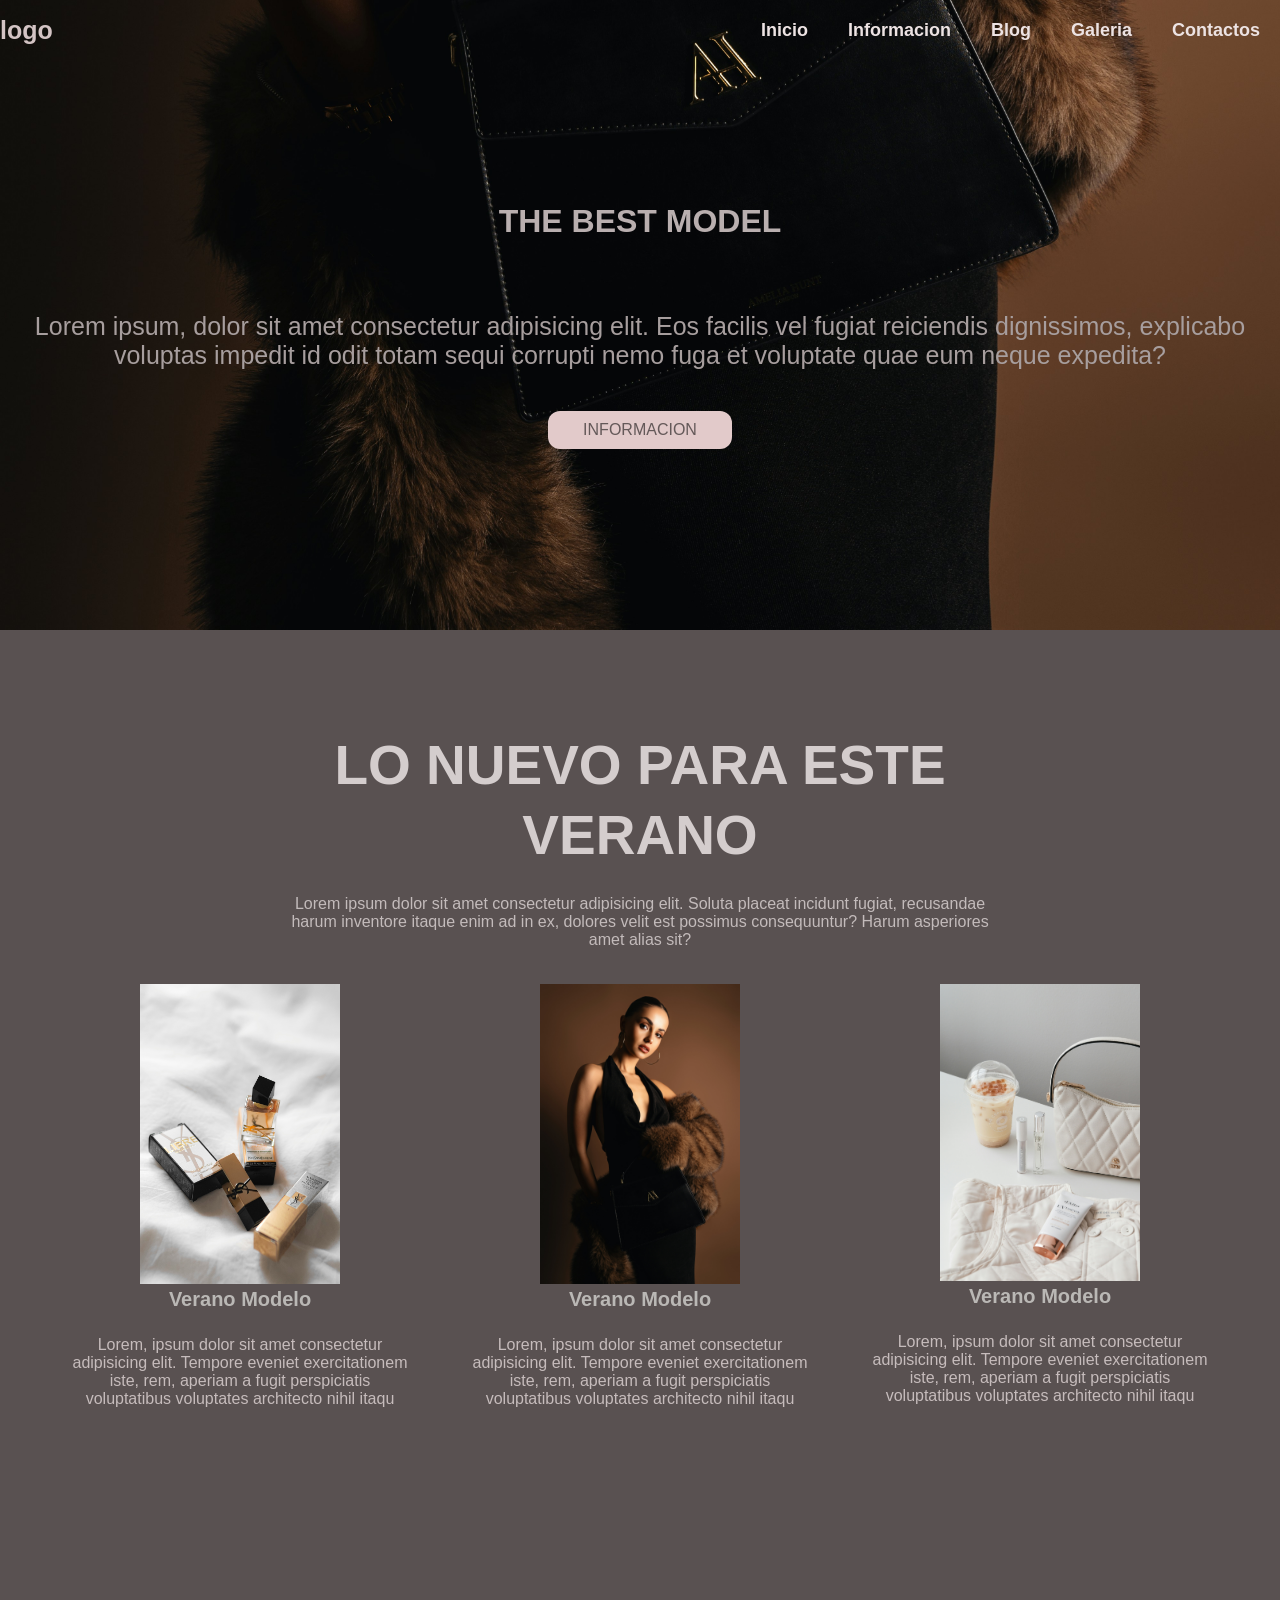
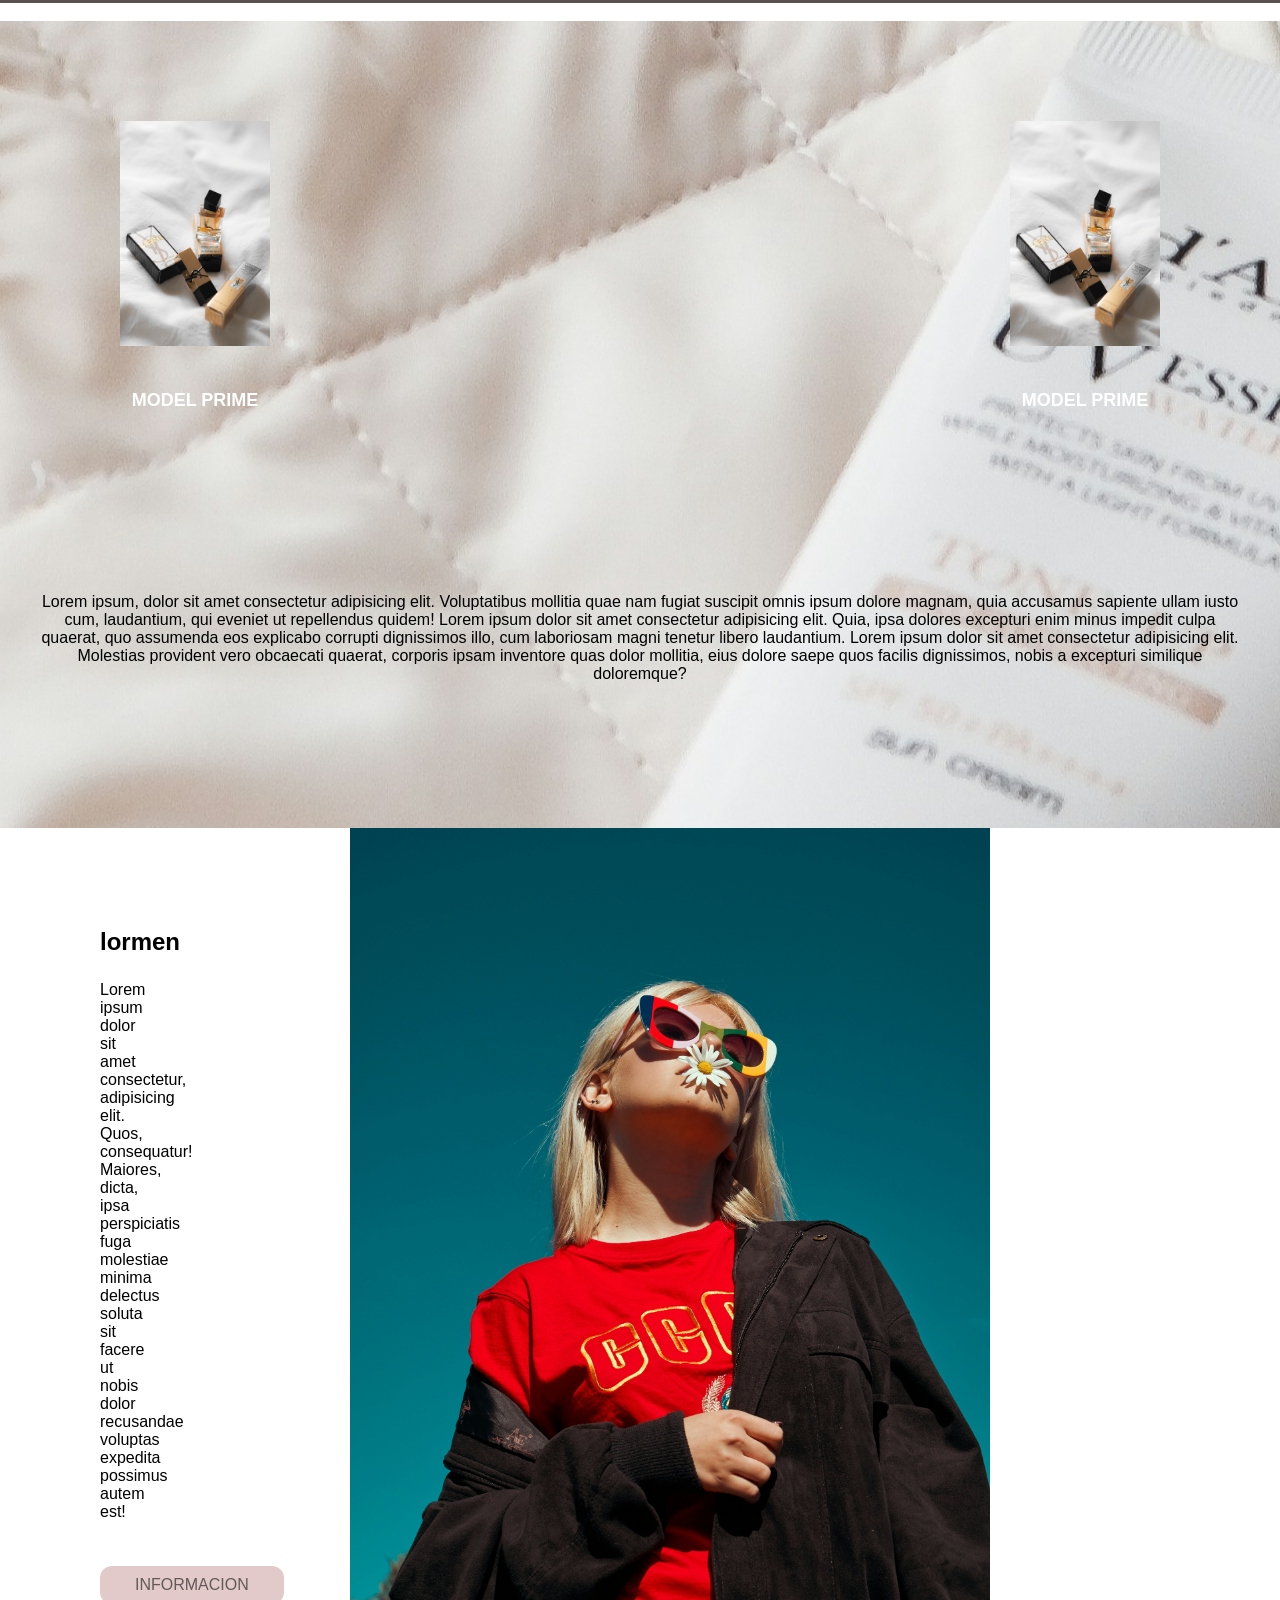
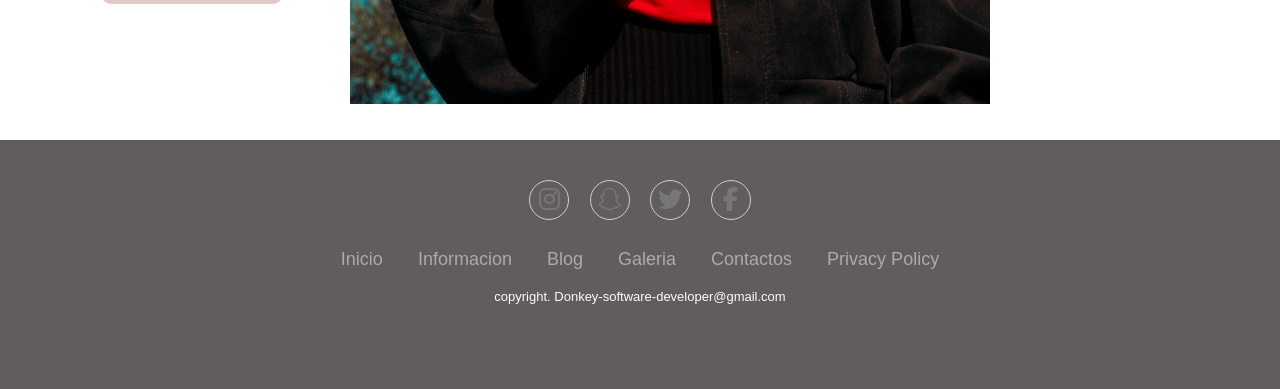
==== index.html @ adfe8e45 "primero comit" ====
<!DOCTYPE html>
<html lang="en">

<head>
    <meta charset="UTF-8">
    <meta name="viewport" content="width=device-width, initial-scale=1.0">
    <link rel="stylesheet" href="./style.css">
    <link rel="stylesheet" href="https://cdnjs.cloudflare.com/ajax/libs/font-awesome/6.7.2/css/all.min.css" integrity="sha512-Evv84Mr4kqVGRNSgIGL/F/aIDqQb7xQ2vcrdIwxfjThSH8CSR7PBEakCr51Ck+w+/U6swU2Im1vVX0SVk9ABhg==" crossorigin="anonymous" referrerpolicy="no-referrer" />
    <title>Document</title>
</head>

<body>

    <header class="header">


        <div class="menu-container">

            <a href="#" class="logo">logo</a>
            <input type="checkbox" id="menu">

            <nav class="navbar">
                <ul>
                    <li><a href="index.html">Inicio</a></li>
                    <li><a href="informacion.html">Informacion</a></li>
                    <li><a href="blog.html">Blog</a></li>
                    <li><a href="galeria.html">Galeria</a></li>
                    <li><a href="contactos.html">Contactos</a></li>
                </ul>
            </nav>
        </div>
        <div class="header-content ">
            <h1>The best model</h1>
            <p>Lorem ipsum, dolor sit amet consectetur adipisicing elit. Eos facilis
                vel fugiat reiciendis dignissimos, explicabo voluptas impedit id odit
                totam sequi corrupti nemo fuga et voluptate quae eum neque expedita?
            </p>
            <a href="#" class="btn-0">Informacion</a>
        </div>
    </header>

    <section class="model">

        <div class="model-content container">
            <h2>Lo nuevo para este Verano</h2>
            <p class="txt-p">
                Lorem ipsum dolor sit amet consectetur adipisicing elit. Soluta placeat incidunt fugiat,
                recusandae harum inventore itaque enim ad in
                ex, dolores velit est possimus consequuntur? Harum asperiores amet alias sit?
            </p>


            <div class="model-group">
                <div class="model-1">
                    <img src="./img/laura-chouette-W-4nCz6s-gE-unsplash.jpg" alt="">
                    <h3>Verano Modelo</h3>
                    <p>
                        Lorem, ipsum dolor sit amet consectetur adipisicing elit. Tempore eveniet exercitationem
                        iste,
                        rem, aperiam a fugit
                        perspiciatis voluptatibus voluptates architecto nihil itaqu
                    </p>
                </div>
                <div class="model-1">
                    <img src="./img/jay-soundo-sP9pc68QmAw-unsplash.jpg" alt="">
                    <h3>Verano Modelo</h3>
                    <p>
                        Lorem, ipsum dolor sit amet consectetur adipisicing elit. Tempore eveniet exercitationem
                        iste,
                        rem, aperiam a fugit
                        perspiciatis voluptatibus voluptates architecto nihil itaqu
                    </p>
                </div>
                <div class="model-1">
                    <img src="./img/duong-ngan-qZnLJvTrIFo-unsplash.jpg"alt="">
                    <h3>Verano Modelo</h3>
                    <p>
                        Lorem, ipsum dolor sit amet consectetur adipisicing elit. Tempore eveniet exercitationem
                        iste,
                        rem, aperiam a fugit
                        perspiciatis voluptatibus voluptates architecto nihil itaqu
                    </p>
                </div>
           </div>
           
        </div>
    </section>
    <br>
    <main class="servicios">
        <div class="servicios-content container">


            <div class="servicios-group">
                <div class="servicios-1">
                    <img src="./img/laura-chouette-W-4nCz6s-gE-unsplash.jpg" alt="">
                    <h3>Model prime</h3>
                </div>
                <div class="servicios-1">
                    <img src="./img/laura-chouette-W-4nCz6s-gE-unsplash.jpg" alt="">
                    <h3>Model prime</h3>
                </div>
                
            </div>
            <p>
                Lorem ipsum, dolor sit amet consectetur adipisicing elit. Voluptatibus mollitia
                quae nam fugiat suscipit omnis ipsum dolore magnam, quia accusamus sapiente ullam iusto cum, laudantium,
                qui eveniet ut repellendus quidem!
                Lorem ipsum dolor sit amet consectetur adipisicing elit. Quia, ipsa dolores excepturi enim minus impedit
                culpa quaerat, quo assumenda eos explicabo corrupti dignissimos illo, cum laboriosam magni tenetur libero laudantium.
                Lorem ipsum dolor sit amet consectetur adipisicing elit. Molestias provident vero obcaecati quaerat, corporis ipsam 
                inventore quas dolor mollitia, eius dolore saepe quos facilis dignissimos, nobis a excepturi similique doloremque?
            </p>
        </div>



    </main>

    <section class="general">
        <div class="general-4"></div>
        <div class="general-1">
            <h2>lormen</h2>
            <p>
                Lorem ipsum dolor sit amet consectetur, adipisicing elit. Quos, consequatur! Maiores, dicta, ipsa
                perspiciatis fuga molestiae minima delectus
                soluta sit facere ut nobis dolor recusandae voluptas expedita possimus autem est!
            </p>
            <a href="#" class="btn-0">Informacion</a>
        </div>
        <div class="general-2">

        </div>


    </section>
   
   
    <br>
    <br>



<section class="footer">
    <div class="social">
<a href="#"><i class="fab fa-instagram"></i></a>
<a href="#"><i class="fab fa-snapchat"></i></a>
<a href="#"><i class="fab fa-twitter"></i></a>
<a href="#"><i class="fab fa-facebook-f"></i></a>
    </div>
    <ul class="list">
        <li>
            <a href="#">Inicio</a>
        </li>
        <li>
            <a href="#">Informacion</a>
        </li>
        <li>
            <a href="#">Blog</a>
        </li>
        <li>
            <a href="#">Galeria</a>
        </li>
        <li>
            <a href="#">Contactos</a>
        </li>
        <li>
            <a href="#">Privacy Policy</a>
        </li>
    </ul>
    <p class="copyright">
        copyright. Donkey-software-developer@gmail.com
    </p>
</section>


</body>

</html>
---- style.css ----
*{
    margin: 0;
    padding: 0;
    box-sizing: border-box;
    text-decoration: none;
    list-style: none;
}
body{
    font-family: 'Franklin Gothic Medium', 'Arial Narrow', Arial, sans-serif;
    
}

.container{
    max-width: 1200px;
    margin: 0 auto;
}



.header{
    background-image: url(./img/jay-soundo-sP9pc68QmAw-unsplash.jpg);
    background-position: center bottom;
    background-repeat: no-repeat;
    background-size: cover;
    min-height: 70vh;
    display: flex;
    align-items: center;
}
.menu-container {
    position: absolute;
    top: 0;
    left: 0;
    right: 0;
    display: flex;
    align-items: center;
    justify-content: space-between;
}
.logo{
    color: rgb(211, 196, 196);
    font-size: 25px;
    font-weight: 800;
}
.menu-container .navbar ul li{
    position: relative;
    float: left;
    
    
}
.menu-container .navbar ul li a{
    font-size: 18px;
    padding: 20px;
    color: rgb(237, 227, 227);
    display: block;
    font-weight: 600;
   
    
    
}
#menu{
    display: none;
}
.navbar ul li a:hover{
    color: rgb(185, 119, 20);
}
.header-content{
    text-align: center;
}
.header-contet h1{
    font-size: 95px;
    line-height: 80px;
    color: white;
    text-transform: uppercase;
}

.header-content{
    text-align: center;
}
.header-content h1{
    font-size: 75;
    line-height: 80px;
    color: rgb(185, 175, 175);
    text-transform: uppercase;
    margin-bottom: 35px;
    justify-content: center;
}
.header-content p{
    font-size: 25px;
    color: rgb(167, 158, 158);
    padding: 16px;
    margin-bottom: 25px;
}

.btn-0{
    display: inline-block;
    padding: 10px 35px;
    background-color: rgb(226, 202, 202);
    color: rgb(100, 89, 89);
    text-transform: uppercase;
    border-radius: 12px;
}

.model{
    padding: 100px 0;
    background-color: rgb(89, 81, 81);
    position: relative;
}

.model-content {
    text-align: center;
}

.model-content h2{
    font-size: 55px;
    line-height: 70px;
    color: rgb(212, 205, 205);
    text-transform: uppercase;
    padding: 0 250px;
    margin-bottom: 15px;

}
.txt-p{
    font-size: 16px;
    color: rgb(195, 187, 187);
    padding: 0 250px;
    margin-bottom: 35px;
}

.model-group{
    display: flex;
    justify-content: space-between;
    margin-bottom: 50px;
    
}

.model-1{
    padding: 0 25px;
}

.model-1 img{
    width: 200px;
}
.model-img{
    position: absolute;
    top: 0;
    right: 0;
}
.model-1 h3{
    color: rgb(186, 184, 181);
    font-size: 20px;
    margin-bottom: 15px;
}
.model-1 h3:hover{
    color:black
}
.model-1 p{
    color: rgb(198, 188, 188);
}

.servicios{
    background-image: linear-gradient(rgba(0,0,0,.7),
    rgba(118, 113, 113, 0.7)),
    url(./img/duong-ngan-qZnLJvTrIFo-unsplash.jpg);
    background-position: center;
    background-repeat: no-repeat;
    background-attachment: fixed;
    padding: 100px 0;
}
.servicios-content{
text-align: center;
}
.servicios-group h3{
    font-size: 16px;
    line-height: 70px;
    color: white;
    text-transform: uppercase;
    margin-bottom: 50px;
}
.servicios-group p{
    font-size: 16px;
    color: rgb(229, 220, 220);
}
.servicios-group {
    display: flex;
    justify-content: space-between;
    margin-bottom: 9%;
}
.servicios-1{
    padding: 0 80px;
}
.servicios-1 img{
    justify-content: center;
    width: 150px;
    margin-bottom: 15px;
}
.servicios-1 h3{
    color: white;
    font-size: 18px;
}

.general{
    display: flex;
}
.general-1{
    width: 50px;
    padding: 100px 250px 100px 100px;
    background-color: white;
}
.general-2{
    background-image: url(./img/katsiaryna-endruszkiewicz-BteCp6aq4GI-unsplash.jpg);
    background-position: center center;
    background-repeat: no-repeat;
    background-size: cover;
    width: 50%;
}

.h2{
    font-size: 55px;
    line-height: 70px;
    color: black;
    text-transform: uppercase;
    margin-bottom: 20px;
}
p{
    font-size: 16px;
    color: black;
    margin: 25px 0 45px;

}



.container-img{
    width: 100%;
    max-width: 1100px;
    margin: auto;
    margin-top: 60px;
    margin-bottom: 60px;
    display: grid;
    grid-template-columns: repeat(3, 1 fr);
    grid-template-rows: 250px;
    grid-gap: 20px;
}
.container-img .box-img figure{
    width: 100%;
    height: 100%;

}
.container-img .box-img img{
    width: 100%;
    height: 100%;
    object-fit: cover;
}
.container-img .box-img:nth-child(1){
    grid-column-start: span 2;
}
.container-img .box-img:nth-child(4){
    grid-row-start:span 2;

}
@media screen and (max-with:800){
    .container-img{
        width: 95%;
        grid-template-columns: repeat(2,1fr);
        grid-gap:10%;
        grid-template-rows: 200px;
    }
    .container-img .box-img:nth-child(1){
grid-column-start: span 1;
    }
}
    @media screen and (max-with:500px){ 
.container-img{
    width: 90%;
    grid-template-columns: repeat(1,1fr);
}
.container-img .box{
    height: 200px;
}
}

.footer{
    padding: 40px 0;
    background-color:rgb(97, 93, 93);

}
.footer .social{
    text-align: center;
    padding-bottom: 25px;
    color: grey;

}
.footer .social a{
    font-size: 24px;
    color: grey;
    border: 1px solid rgb(244, 241, 241);
    width: 40px;
    height: 40px;
    line-height: 38px;
    display: inline-block;
    text-align: center;
    border-radius: 50%;
    margin: 0 8px;
    opacity: 0.75;
}
.footer .social a:hover{
    opacity: 0.9;
}
.footer ul{
    margin-top: 0;
    padding: 0;
    list-style: none;
    font-size: 18px;
    line-height: 1.6;
    margin-bottom: 0;
    text-align: center;
}

.footer ul li a{
    color: rgb(195, 188, 188);
    text-decoration: none;
    opacity: 0.8;
}
.footer ul li {
    display: inline-block;
    padding: 0 15px;
}
.footer ul li a:hover{
opacity: 1;
}
.footer .copyright{
    margin-top: 15px;
    text-align: center;
    font-size: 13px;
    color: rgb(255, 249, 249);
}

form{
    justify-content: center;
    background:linear-gradient(90deg, rgba(98,98,103,1) 0%, rgba(111,111,117,0.3871428571428571) 100%, rgba(0,212,255,1) 100%);;
    padding: 80px 50px;
    backdrop-filter: blur(15px);
    width: 400px;
    text-align: center;
    border-radius: 15px;
    box-shadow: 0 8px 32px color(srgb red green blue);

}


.input-container{
position: relative;
margin-bottom: 25px;
display: flex;
justify-content: center;

}
.input-container > i{
position: absolute;
top: 50%;
right: 15px;
color: white;
background: linear-gradient(135deg, rgb(158, 151, 151), rgb(78, 66, 66));
padding: 12px;
border-radius: 50%;
font-size: 20px;
}
.input-container > input{
    width: 100%;
    padding: 15px 50px 20px;
    background-color: transparent;
    border: rgb(255, 255, 255);
    border-radius: 35px;
    color: white;
    outline: none;
}
form a{
    color: white;
    text-decoration: none;
    font-size: 15px;
    margin-bottom: 25px;
    display: block;
}
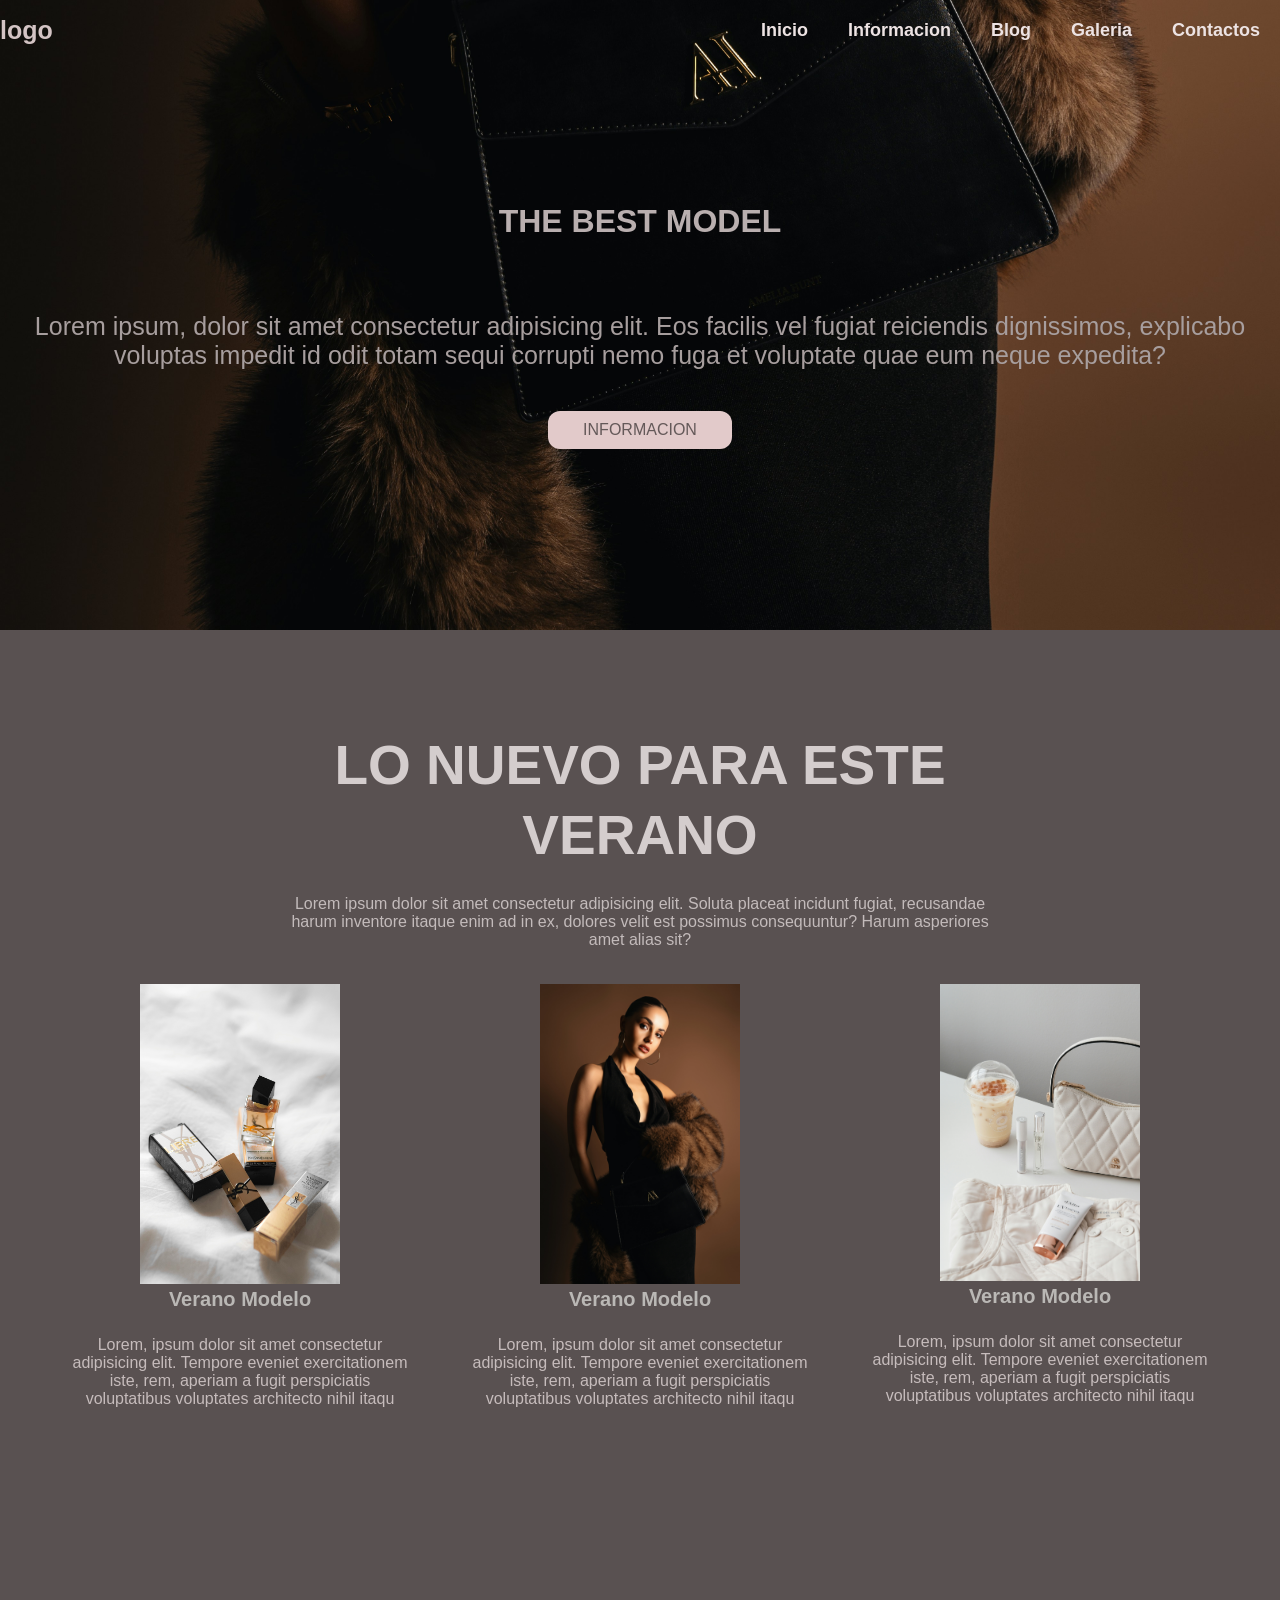
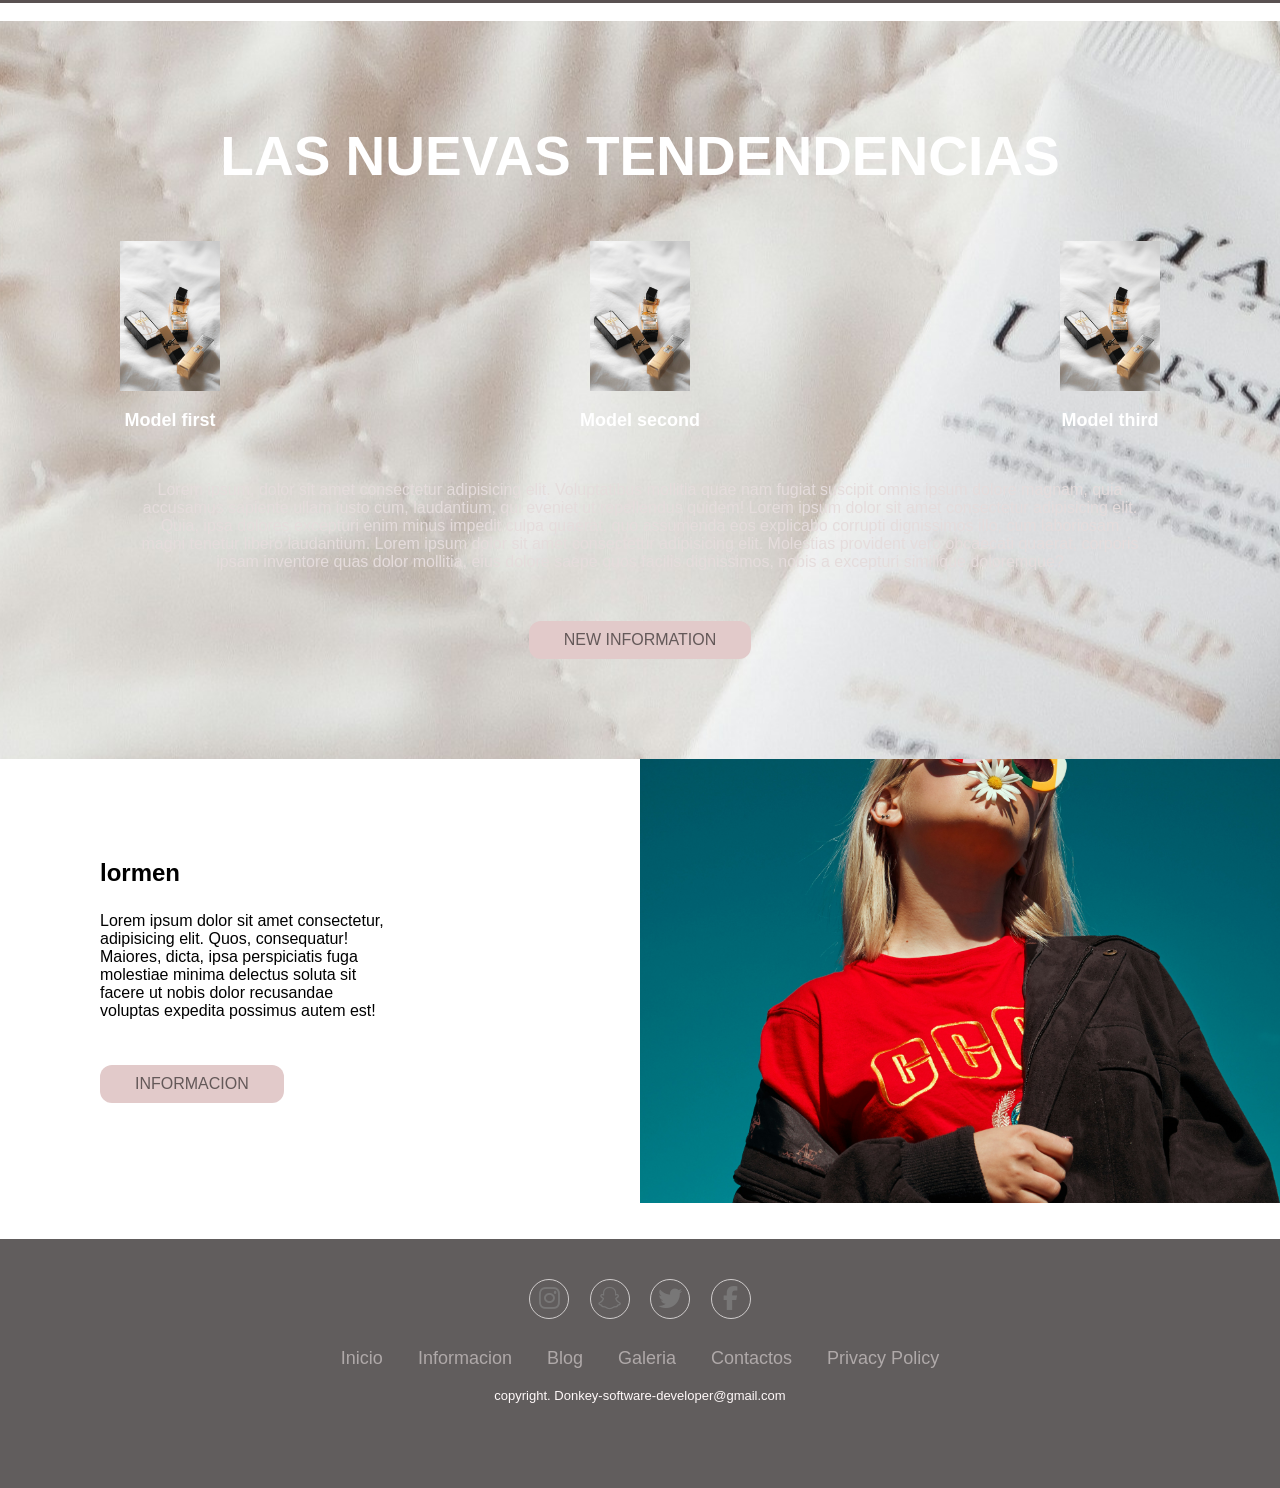
==== commit 35c4f86e: "segundo commit" ====
--- a/index.html
+++ b/index.html
@@ -88,16 +88,20 @@
     <br>
     <main class="servicios">
         <div class="servicios-content container">
-
+        <h2>Las nuevas tendendencias</h2>
 
             <div class="servicios-group">
                 <div class="servicios-1">
                     <img src="./img/laura-chouette-W-4nCz6s-gE-unsplash.jpg" alt="">
-                    <h3>Model prime</h3>
+                    <h3>Model first</h3>
                 </div>
                 <div class="servicios-1">
                     <img src="./img/laura-chouette-W-4nCz6s-gE-unsplash.jpg" alt="">
-                    <h3>Model prime</h3>
+                    <h3>Model second</h3>
+                </div>
+                <div class="servicios-1">
+                    <img src="./img/laura-chouette-W-4nCz6s-gE-unsplash.jpg" alt="">
+                    <h3>Model third</h3>
                 </div>
                 
             </div>
@@ -110,6 +114,7 @@
                 Lorem ipsum dolor sit amet consectetur adipisicing elit. Molestias provident vero obcaecati quaerat, corporis ipsam 
                 inventore quas dolor mollitia, eius dolore saepe quos facilis dignissimos, nobis a excepturi similique doloremque?
             </p>
+            <a href="#" class="btn-0">New Information</a>
         </div>
 
 
--- a/style.css
+++ b/style.css
@@ -160,7 +160,7 @@
     background-image: linear-gradient(rgba(0,0,0,.7),
     rgba(118, 113, 113, 0.7)),
     url(./img/duong-ngan-qZnLJvTrIFo-unsplash.jpg);
-    background-position: center;
+    background-position: center center;
     background-repeat: no-repeat;
     background-attachment: fixed;
     padding: 100px 0;
@@ -168,28 +168,29 @@
 .servicios-content{
 text-align: center;
 }
-.servicios-group h3{
-    font-size: 16px;
+.servicios-content h2{
+    font-size: 55px;
     line-height: 70px;
     color: white;
     text-transform: uppercase;
     margin-bottom: 50px;
 }
-.servicios-group p{
+.servicios-content p{
     font-size: 16px;
     color: rgb(229, 220, 220);
+    margin-bottom: 50px;
+    padding: 0 100px;
 }
 .servicios-group {
     display: flex;
     justify-content: space-between;
-    margin-bottom: 9%;
+    margin-bottom: 50px;
 }
 .servicios-1{
     padding: 0 80px;
 }
 .servicios-1 img{
-    justify-content: center;
-    width: 150px;
+    width: 100px;
     margin-bottom: 15px;
 }
 .servicios-1 h3{
@@ -201,7 +202,7 @@
     display: flex;
 }
 .general-1{
-    width: 50px;
+    width: 50%;
     padding: 100px 250px 100px 100px;
     background-color: white;
 }
@@ -223,7 +224,7 @@
 p{
     font-size: 16px;
     color: black;
-    margin: 25px 0 45px;
+    margin: 25px 0 45px 0;
 
 }
 
@@ -342,7 +343,7 @@
     width: 400px;
     text-align: center;
     border-radius: 15px;
-    box-shadow: 0 8px 32px color(srgb red green blue);
+
 
 }
 
@@ -359,7 +360,7 @@
 top: 50%;
 right: 15px;
 color: white;
-background: linear-gradient(135deg, rgb(158, 151, 151), rgb(78, 66, 66));
+background: linear-gradient(135deg, rgb(218, 208, 208), rgb(172, 162, 162));
 padding: 12px;
 border-radius: 50%;
 font-size: 20px;
